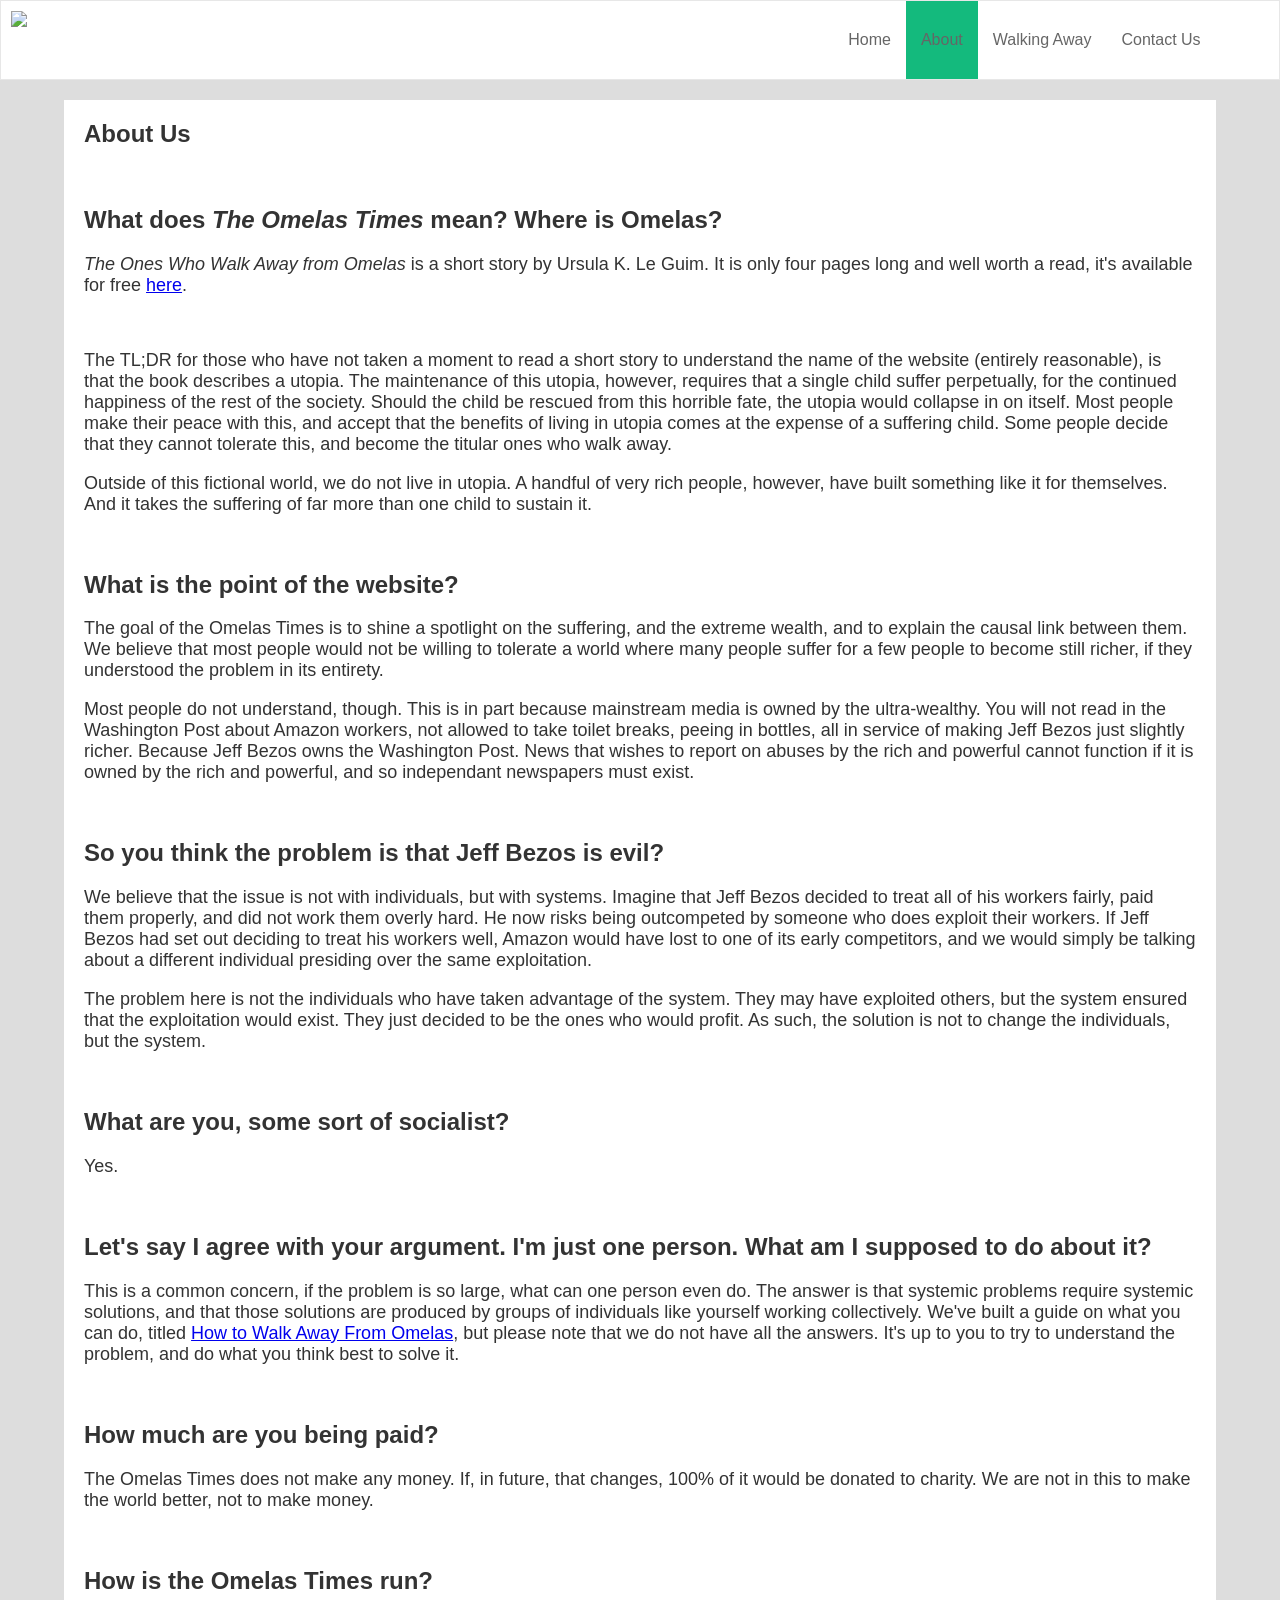
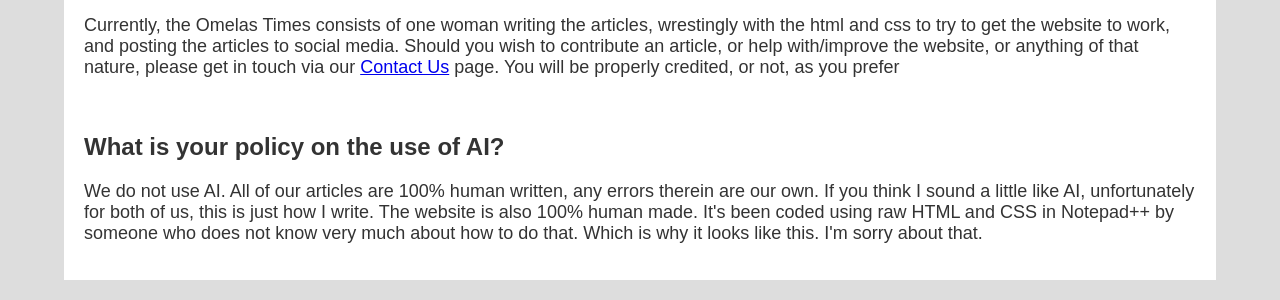
==== about.html @ 6df02db4 "v0.1" ====
<!DOCTYPE html>
<html>
	<head>
		<title>The Omelas Times</title>
		<link rel="stylesheet" href="style.css">
		<link type="image/x-icon" rel="icon" href="logo.svg">
	</head>
	<body>
		<div class = "navcontainer">
			<div class = "logo">
				<img src="title.png"></img>
			</div>
			<ul class = "navbar">
				<li class="navitem">
					<a href="contact.html" class = "navitem">Contact Us</a>
				</li>
				<li class="navitem">
					<a href="walkingaway.html" class = "navitem">Walking Away</a>
				</li>
				<li id = "active", class="navitem">
					<a href="about.html" class = "navitem">About</a>
				</li>
				<li class="navitem">
					<a href="index.html" class = "navitem">Home</a>
				</li>
			</ul>
		</div>
		<div class="container">
			<article>
				<h1>About Us</h1>
				<br>
				<h2>What does <i>The Omelas Times</i> mean? Where is Omelas?</h2>
				<p><i>The Ones Who Walk Away from Omelas</i> is a short story by Ursula K. Le Guim. It is only four pages long and well worth a read, it's available for free <a href = "https://files.libcom.org/files/ursula-k-le-guin-the-ones-who-walk-away-from-omelas.pdf">here</a>.</p>
				<br>
				<p>The TL;DR for those who have not taken a moment to read a short story to understand the name of the website (entirely reasonable), is that the book describes a utopia. The maintenance of this utopia, however, requires that a single child suffer perpetually, for the continued happiness of the rest of the society. Should the child be rescued from this horrible fate, the utopia would collapse in on itself. Most people make their peace with this, and accept that the benefits of living in utopia comes at the expense of a suffering child. Some people decide that they cannot tolerate this, and become the titular ones who walk away.</p>
				<p>Outside of this fictional world, we do not live in utopia. A handful of very rich people, however, have built something like it for themselves. And it takes the suffering of far more than one child to sustain it.</p>
				<br>
				<h2>What is the point of the website?</h2>
				<p>The goal of the Omelas Times is to shine a spotlight on the suffering, and the extreme wealth, and to explain the causal link between them. We believe that most people would not be willing to tolerate a world where many people suffer for a few people to become still richer, if they understood the problem in its entirety.</p>
				<p>Most people do not understand, though. This is in part because mainstream media is owned by the ultra-wealthy. You will not read in the Washington Post about Amazon workers, not allowed to take toilet breaks, peeing in bottles, all in service of making Jeff Bezos just slightly richer. Because Jeff Bezos owns the Washington Post. News that wishes to report on abuses by the rich and powerful cannot function if it is owned by the rich and powerful, and so independant newspapers must exist.</p>
				<br>
				<h2>So you think the problem is that Jeff Bezos is evil?</h2>
				<p>We believe that the issue is not with individuals, but with systems. Imagine that Jeff Bezos decided to treat all of his workers fairly, paid them properly, and did not work them overly hard. He now risks being outcompeted by someone who does exploit their workers. If Jeff Bezos had set out deciding to treat his workers well, Amazon would have lost to one of its early competitors, and we would simply be talking about a different individual presiding over the same exploitation.</p>
				<p>The problem here is not the individuals who have taken advantage of the system. They may have exploited others, but the system ensured that the exploitation would exist. They just decided to be the ones who would profit. As such, the solution is not to change the individuals, but the system.</p>
				<br>
				<h2>What are you, some sort of socialist?</h2>
				<p>Yes.</p>
				<br>
				<h2>Let's say I agree with your argument. I'm just one person. What am I supposed to do about it?</h2>
				<p>This is a common concern, if the problem is so large, what can one person even do. The answer is that systemic problems require systemic solutions, and that those solutions are produced by groups of individuals like yourself working collectively. We've built a guide on what you can do, titled <a href="walkingaway.html">How to Walk Away From Omelas</a>, but please note that we do not have all the answers. It's up to you to try to understand the problem, and do what you think best to solve it.</p>
				<br>
				<h2>How much are you being paid?</h2>
				<p>The Omelas Times does not make any money. If, in future, that changes, 100% of it would be donated to charity. We are not in this to make the world better, not to make money.</p>
				<br>
				<h2>How is the Omelas Times run?</h2>
				<p>Currently, the Omelas Times consists of one woman writing the articles, wrestingly with the html and css to try to get the website to work, and posting the articles to social media. Should you wish to contribute an article, or help with/improve the website, or anything of that nature, please get in touch via our <a href="contact.html">Contact Us</a> page. You will be properly credited, or not, as you prefer</p>
				<br>
				<h2>What is your policy on the use of AI?</h2>
				<p>We do not use AI. All of our articles are 100% human written, any errors therein are our own. If you think I sound a little like AI, unfortunately for both of us, this is just how I write. The website is also 100% human made. It's been coded using raw HTML and CSS in Notepad++ by someone who does not know very much about how to do that. Which is why it looks like this. I'm sorry about that.</p>
				<br>
			</article>
		</div>
	</body>
</html>
---- style.css ----
*{ 
 box-sizing:border-box;
}

table, td, th{
	border: 0px;
}
html,body{ 
	margin:0;
	padding:0;
	color:#333;
	/*font-size:14px;*/
}
body{
	font-family: "utopia", helvetica;
	background-color: #ddd;
}
table{
	width:100%;
	text-align: center;
	border-collapse: collapse;
}

p{
	font-size: 18px;
}

.container{
	width: 100%;
	/*outline: solid black 1px;*/
	display: flex;
	justify-content:center;
}

article{
	background-color:#fff;
	width: 90%;
	padding: 20px;
	margin:20px;
	padding-top:0px;
	padding-bottom:0px;
}
.navcontainer{
	background-color: #fff;
	border: 1px solid #e7e7e7;
	position: sticky;
	position: -webkit-sticky; /* Safari */
	top:0;
	width: 100%;
}
ul.navbar {
	list-style-type:none;
	margin: 0;
	padding: 0;
	overflow: hidden;
	width:70%;
	background-color: #fff;
	top: 0;
	/*left:0;
	width: 100%;*/
}

.navitem{
	float: right;
	vertical-align: center;
}
.header{
	font-family: 'Brush Script MT', cursive;
	max-width: 20%;
	float:left;
	top:0;
	margin: 10px;
	margin-top: 0px;
	margin-bottom: 0px;
	padding-top:0px;
	padding-bottom:0px;
	display: block;
	text-align: left;
}
li.navitem{
	height: 100%;
}
a.navitem{
	text-decoration: none;
	display: block;
	text-align: center;
	padding: 30px 15px;
	color: #666;
	width: 100%;
}

#active{
	background-color:#14BA7D;
	height: 100%;
}

li a.navitem:hover{
	background-color: #eee;
}

/*li a#active.navitem:hover{
	background-color: #04AA6D;
}*/
img{
	float:right;
	width:100%
}
.imagebox{
	float:right;
	width: 30%;
}

.logo{
	height:50px;
	width:300px;
	float:left;
	top:0;
	margin: 10px;
	margin-top: 10px;
	margin-bottom: 10px;
	padding-top:0px;
	padding-bottom:0px;
	display: block;
	text-align: left;
}
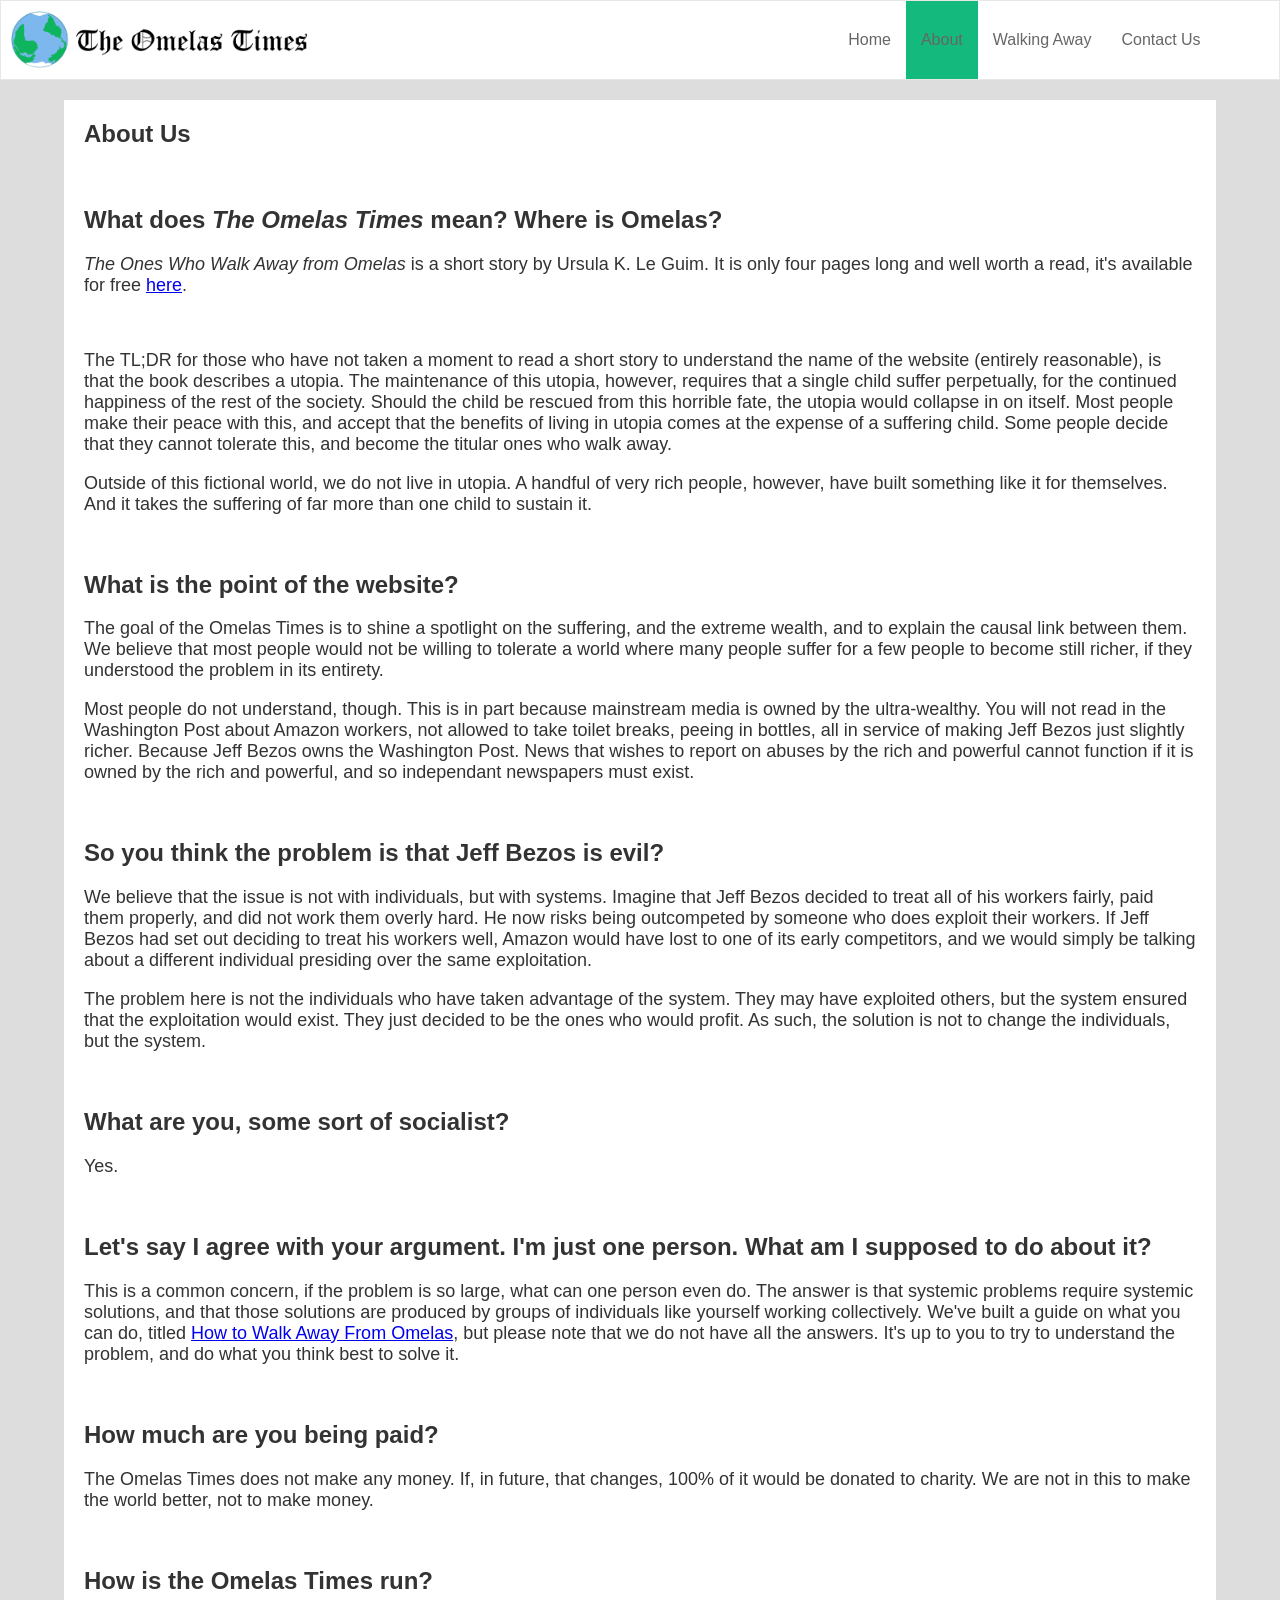
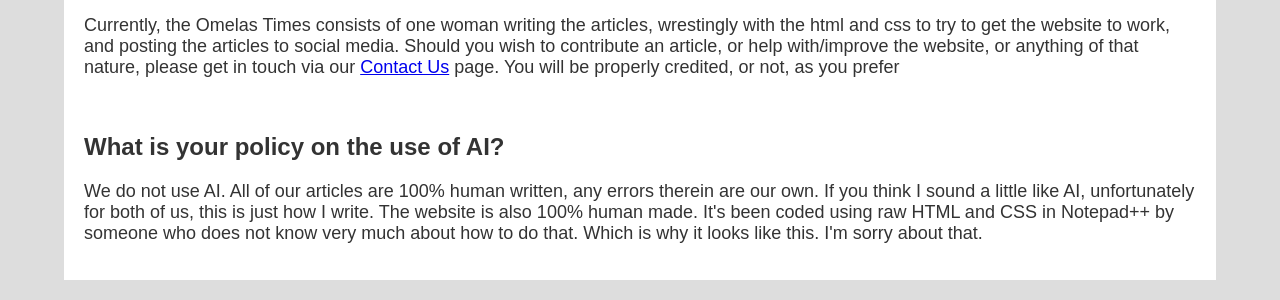
==== commit 01aa035a: "v0.2" ====
--- a/about.html
+++ b/about.html
@@ -3,12 +3,12 @@
 	<head>
 		<title>The Omelas Times</title>
 		<link rel="stylesheet" href="style.css">
-		<link type="image/x-icon" rel="icon" href="logo.svg">
+		<link type="image/svg" rel="icon" href="favicon.svg">
 	</head>
 	<body>
 		<div class = "navcontainer">
 			<div class = "logo">
-				<img src="title.png"></img>
+				<img src="title.png">
 			</div>
 			<ul class = "navbar">
 				<li class="navitem">
@@ -17,7 +17,7 @@
 				<li class="navitem">
 					<a href="walkingaway.html" class = "navitem">Walking Away</a>
 				</li>
-				<li id = "active", class="navitem">
+				<li id = "active" class="navitem">
 					<a href="about.html" class = "navitem">About</a>
 				</li>
 				<li class="navitem">
